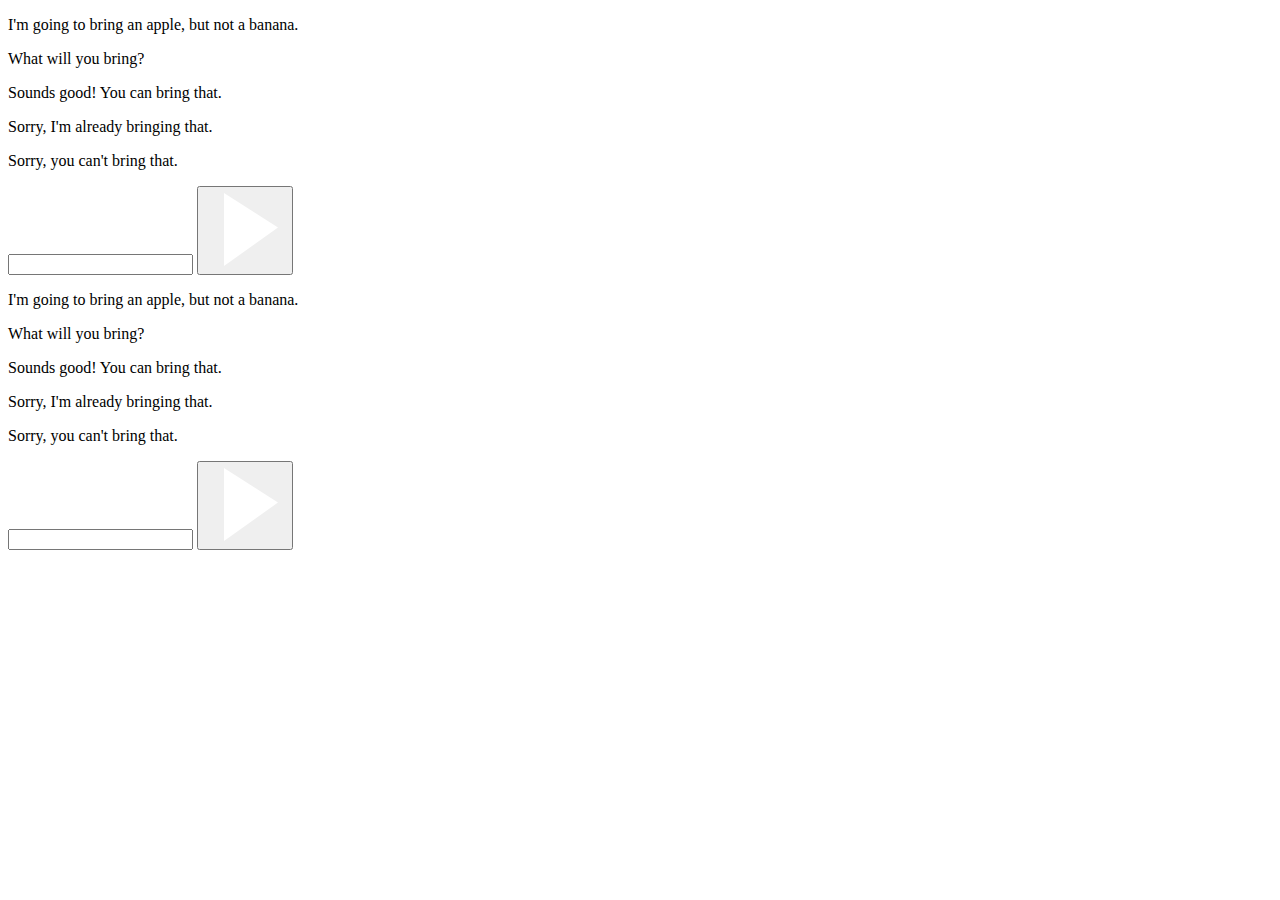
==== index_multipage.html @ d632273c "Uploads site" ====
<!DOCTYPE html>
<html lang="en">
<head>
	<meta charset="UTF-8">
	<style type="text/css"></style>
	<link rel="stylesheet" href="styles/styles.css">
	<link href="https://fonts.googleapis.com/css?family=Raleway:300,500" rel="stylesheet">
	<title>What can you bring through the green glass door?</title>
<style type="text/css">
	.show{
		display: block;
	}
	.hide{
		display: none;
	}
</style>

</head>

<body class="gradA">
	<section class="firstQ">
		<div class="question">
			<p class="clue">I'm going to bring an apple, but not a banana.</p>
			<p class="response"></p>
			<p class="original">What will you bring?</p>
			<p class="congrats">Sounds good! You can bring that.</p>
			<p class="apple">Sorry, I'm already bringing that.</p>
			<p class="nope">Sorry, you can't bring that.</p>
		</div>
		<div class="inputarea">
			<input id="password" type="text" name="">
			<button id="btn"><img src="images/arrow.png" class="arrow"></button>
		</div>
	</section>
	<section class="SecondQ">
		<div class="question">
			<p class="clue">I'm going to bring an apple, but not a banana.</p>
			<p class="response"></p>
			<p class="original">What will you bring?</p>
			<p class="congrats">Sounds good! You can bring that.</p>
			<p class="apple">Sorry, I'm already bringing that.</p>
			<p class="nope">Sorry, you can't bring that.</p>
		</div>
		<div class="inputarea">
			<input id="password" type="text" name="">
			<button id="btn"><img src="images/arrow.png" class="arrow"></button>
		</div>
	</section>
	<script
	  src="https://code.jquery.com/jquery-3.3.1.min.js"
	  integrity="sha256-FgpCb/KJQlLNfOu91ta32o/NMZxltwRo8QtmkMRdAu8="
	  crossorigin="anonymous">
	</script>		
	<script>

	  $(document).ready(function() {

	  	var textEntered = $("input").val();

		//answer objects
		var answers = {
			original: "What will you bring?",
			congrats: "Sounds good! You can bring",
			wrong: "Sorry, you can't bring",
			repeat: "Sorry, I'm already bringing that.",
			blank: "Don't be a freeloader. Try to bring something."
		};

		var accepted = [
			"aa",
			"bb",
			"cc",
			"dd",
			"ee",
			"ff",
			"gg",
			"hh",
			"ii",
			"jj",
			"kk",
			"ll",
			"mm",
			"nn",
			"oo",
			"pp",
			"qq",
			"rr",
			"ss",
			"tt",
			"uu",
			"vv",
			"ww",
			"xx",
			"yy",
			"zz"
		];


		$("button").click(function() {

			var textEntered = $("input").val();
				$("p.apple,p.congrats,p.nope,p.response").hide();
				$(".inputarea").removeClass("shake");

			if(textEntered.includes("apple")){
				$("p.original").fadeOut();
				$("p.response").fadeIn();
				$("p.response").html(answers.repeat);
				$(".inputarea").addClass("shake");
			}

			if(textEntered == "" || textEntered == "nothing"){
				$("p.original").fadeOut();
				$("p.response").fadeIn();
				$("p.response").html(answers.blank);
				$(".inputarea").addClass("shake");
			
			}

			var correct = false;

			for (var a of accepted){
			if(textEntered.includes(a) /*&& textEntered !=="apple" && textEntered !=="an apple" && textEntered !=="apples" && textEntered !=="nothing"*/){

				$("p.original").fadeOut();
				$("p.response").fadeIn();
				$("p.response").html(answers.congrats + " " + textEntered + ".");
				correct = true
				break;
			}}
			
			if (!correct)	
			{
				//add if statement for apples and nothing//

				$("p.original").fadeOut();
				$("p.response").fadeIn();
				$("p.response").html(answers.wrong + " " + textEntered + ".");
				$(".inputarea").addClass("shake");
			}



			/*$('form').submit(function(event){
			    event.preventDefault();
			    var match = 'Nailed It!';
			    var noMatch = 'Bummer...Try Again!'
			    
			    var str = $('input').val();
			    
			    var result = str.match(/(\w)\1/) ? match : noMatch;
			    $('div').text(result).hide().fadeIn();
			    this.reset();
			    //$('section').css('top', '-50%');
  });*/

			
		});


		//This allows the Enter key to be used to click buttton
		var input = $("#password");

		input.on("keyup", function(event) {
		  // Cancel the default action, if needed
		  event.preventDefault();
		  // Number 13 is the "Enter" key on the keyboard
		  if (event.keyCode === 13) {
		    // Trigger the button element with a click
		    $("#btn").click();
			}
		});
		


		});
	</script>
</body>
</html>
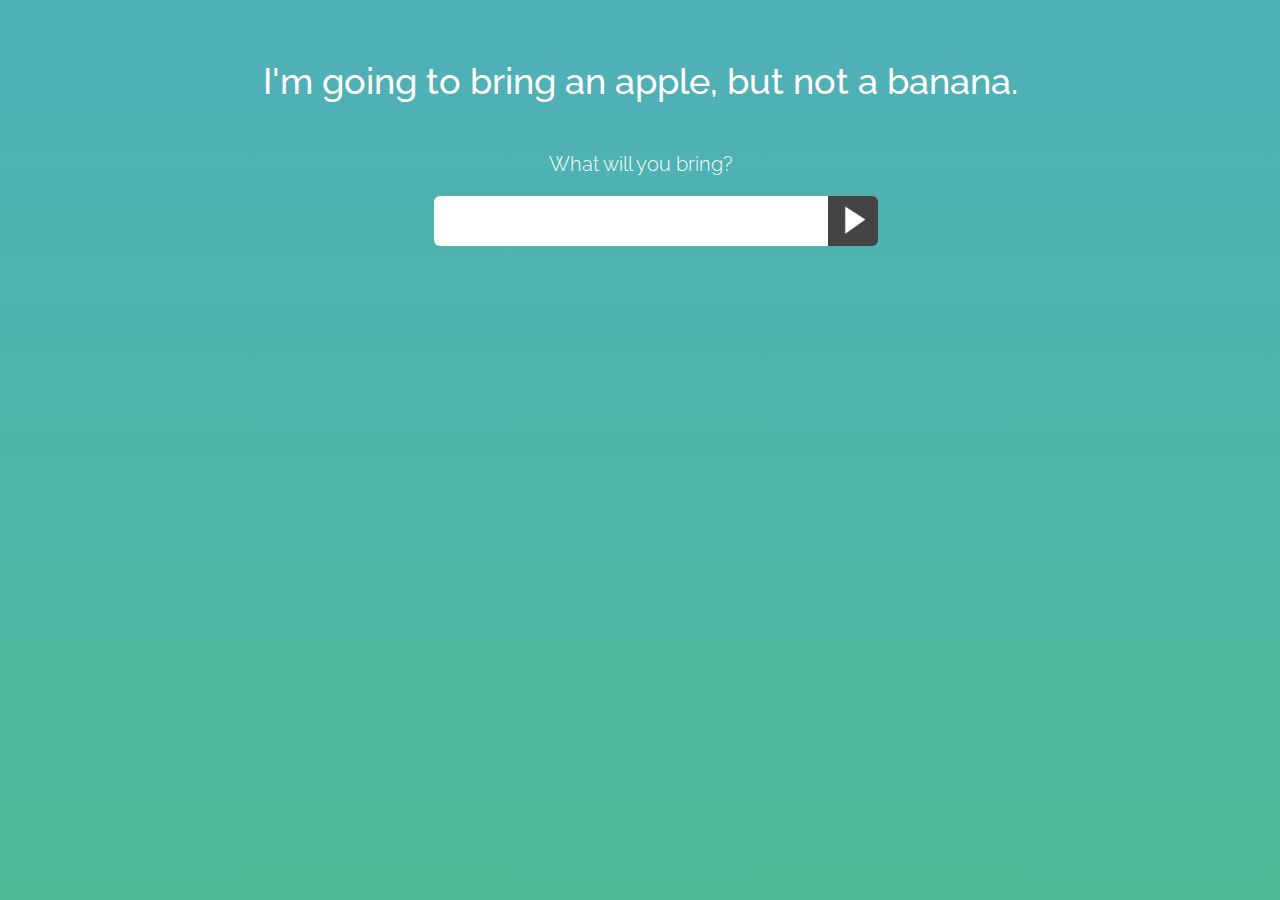
==== commit a3a39d7b: "updates project" ====
--- a/index_multipage.html
+++ b/index_multipage.html
@@ -3,49 +3,62 @@
 <head>
 	<meta charset="UTF-8">
 	<style type="text/css"></style>
-	<link rel="stylesheet" href="styles/styles.css">
+	<link rel="stylesheet" href="styles/styles_multi.css">
 	<link href="https://fonts.googleapis.com/css?family=Raleway:300,500" rel="stylesheet">
 	<title>What can you bring through the green glass door?</title>
-<style type="text/css">
-	.show{
-		display: block;
-	}
-	.hide{
-		display: none;
-	}
-</style>
 
 </head>
 
-<body class="gradA">
+<body>
 	<section class="firstQ">
 		<div class="question">
 			<p class="clue">I'm going to bring an apple, but not a banana.</p>
+			<p class="original">What will you bring?</p>
 			<p class="response"></p>
-			<p class="original">What will you bring?</p>
-			<p class="congrats">Sounds good! You can bring that.</p>
-			<p class="apple">Sorry, I'm already bringing that.</p>
-			<p class="nope">Sorry, you can't bring that.</p>
 		</div>
 		<div class="inputarea">
-			<input id="password" type="text" name="">
+			<input id="password1" type="text" name="">
 			<button id="btn"><img src="images/arrow.png" class="arrow"></button>
 		</div>
+		<div class="inputarea">	
+			<a href="#secondQ"><button class="next" id="next1"><p>NEXT</p></button></a>
+		</div>	
 	</section>
-	<section class="SecondQ">
+
+	<!-- section2-->
+
+	<section class="secondQ" id="secondQ">
 		<div class="question">
-			<p class="clue">I'm going to bring an apple, but not a banana.</p>
-			<p class="response"></p>
-			<p class="original">What will you bring?</p>
-			<p class="congrats">Sounds good! You can bring that.</p>
-			<p class="apple">Sorry, I'm already bringing that.</p>
-			<p class="nope">Sorry, you can't bring that.</p>
-		</div>
-		<div class="inputarea">
-			<input id="password" type="text" name="">
-			<button id="btn"><img src="images/arrow.png" class="arrow"></button>
+			<p class="clue">I'm going to bring a zipper but not a button</p>
+			<p class="original2">What will you bring?</p>
+			<p class="response2"></p>
+		</div>
+		<div id="inputarea2" class="inputarea">
+			<input id="password2" type="text" name="">
+			<button id="btn2"><img src="images/arrow.png" class="arrow"></button>	
+		</div>	
+		<div class="inputarea">	
+			<a href="#thirdQ"><button class="next" id="next2"><p>NEXT</p></button></a>
 		</div>
 	</section>
+
+	<!-- section3-->
+
+	<section class="thirdQ" id="thirdQ">
+		<div class="question">
+			<p class="clue">I'm going to bring an umbrella, but not a hat.</p>
+			<p class="original3">What will you bring?</p>
+			<p class="response3"></p>
+		</div>
+		<div id="inputarea3" class="inputarea">
+			<input id="password3" type="text" name="">
+			<button id="btn3"><img src="images/arrow.png" class="arrow"></button>	
+		</div>	
+		<div class="inputarea">	
+			<button class="next" id="next3"><p>Woohoo!</p></button>
+		</div>
+	</section>
+
 	<script
 	  src="https://code.jquery.com/jquery-3.3.1.min.js"
 	  integrity="sha256-FgpCb/KJQlLNfOu91ta32o/NMZxltwRo8QtmkMRdAu8="
@@ -95,22 +108,34 @@
 			"zz"
 		];
 
-
-		$("button").click(function() {
+		$("#next1").click(function() {
+			$("section.secondQ").show();	
+		});
+
+		$("#next2").click(function() {
+			$("section.thirdQ").show();	
+		});
+
+		$("#next3").click(function() {
+			alert("You are an excellent decoder!");	
+		});
+
+
+		$("#btn").click(function() {
 
 			var textEntered = $("input").val();
 				$("p.apple,p.congrats,p.nope,p.response").hide();
 				$(".inputarea").removeClass("shake");
 
-			if(textEntered.includes("apple")){
-				$("p.original").fadeOut();
+			if(textEntered == ("apple")){
+				$("p.original").hide();
 				$("p.response").fadeIn();
 				$("p.response").html(answers.repeat);
 				$(".inputarea").addClass("shake");
 			}
 
 			if(textEntered == "" || textEntered == "nothing"){
-				$("p.original").fadeOut();
+				$("p.original").hide();
 				$("p.response").fadeIn();
 				$("p.response").html(answers.blank);
 				$(".inputarea").addClass("shake");
@@ -120,46 +145,124 @@
 			var correct = false;
 
 			for (var a of accepted){
-			if(textEntered.includes(a) /*&& textEntered !=="apple" && textEntered !=="an apple" && textEntered !=="apples" && textEntered !=="nothing"*/){
-
-				$("p.original").fadeOut();
+			if(textEntered.includes(a) & textEntered!=("apple"))
+			{
+
+				$("p.original").hide();
 				$("p.response").fadeIn();
 				$("p.response").html(answers.congrats + " " + textEntered + ".");
+				$("#next1").fadeIn();
 				correct = true
 				break;
 			}}
 			
-			if (!correct)	
+			if (!correct & textEntered3!=("nothing") & textEntered3!=("") & textEntered3!=("apple"))	
 			{
 				//add if statement for apples and nothing//
 
-				$("p.original").fadeOut();
+				$("p.original").hide();
 				$("p.response").fadeIn();
 				$("p.response").html(answers.wrong + " " + textEntered + ".");
 				$(".inputarea").addClass("shake");
 			}
 
-
-
-			/*$('form').submit(function(event){
-			    event.preventDefault();
-			    var match = 'Nailed It!';
-			    var noMatch = 'Bummer...Try Again!'
-			    
-			    var str = $('input').val();
-			    
-			    var result = str.match(/(\w)\1/) ? match : noMatch;
-			    $('div').text(result).hide().fadeIn();
-			    this.reset();
-			    //$('section').css('top', '-50%');
-  });*/
+			
+		});
+
+		//second section
+
+		var textEntered2 = $("#password2").val();
+
+		$("#btn2").click(function() {
+
+			$(".inputarea").removeClass("shake");
+
+			var textEntered2 = $("#password2").val();
+
+			if(textEntered2 == ("zipper")){
+				$("p.original2").hide();
+				$("p.response2").fadeIn();
+				$("p.response2").html(answers.repeat);
+				$("#inputarea2").addClass("shake");
+			}
+
+			if(textEntered2 == "" || textEntered2 == "nothing"){
+				$("p.original2").hide();
+				$("p.response2").fadeIn();
+				$("p.response2").html(answers.blank);
+				$("#inputarea2").addClass("shake");
+			}
+
+			var correct = false;
+
+			if(textEntered2.includes("er") & textEntered2!=("zipper")){
+
+				$("p.original2").hide();
+				$("p.response2").fadeIn();
+				$("p.response2").html(answers.congrats + " " + textEntered2 + ".");
+				$("#next2").fadeIn();
+				correct = true;
+			}
+			
+			if (!correct & textEntered2!=("nothing") & textEntered2!=("") & textEntered2!=("zipper"))
+			{
+				$("p.original2").hide();
+				$("p.response2").fadeIn();
+				$("p.response2").html(answers.wrong + " " + textEntered2 + ".");
+				$("#inputarea2").addClass("shake");
+			}
+
+			
+		});
+
+		//third section
+
+		var textEntered3 = $("#password3").val();
+
+		$("#btn3").click(function() {
+
+			var textEntered3 = $("#password3").val();
+				$(".inputarea").removeClass("shake");
+
+			if(textEntered3 == ("umbrella")){
+				$("p.original3").hide();
+				$("p.response3").fadeIn();
+				$("p.response3").html(answers.repeat);
+				$(".inputarea").addClass("shake");
+			}
+
+			if(textEntered3 == "" || textEntered3 == "nothing"){
+				$("p.original3").hide();
+				$("p.response3").fadeIn();
+				$("p.response3").html(answers.blank);
+				$(".inputarea").addClass("shake");
+			}
+
+			var correct = false;
+
+			if(textEntered3.includes("um") & textEntered3!=("umbrella")){
+
+				$("p.original3").hide();
+				$("p.response3").fadeIn();
+				$("p.response3").html(answers.congrats + " " + textEntered3 + ".");
+				$("#next3").fadeIn();
+				correct = true;
+			}
+			
+			if (!correct & textEntered3!=("nothing") & textEntered3!=("") & textEntered3!=("umbrella"))	
+			{
+				$("p.original3").hide();
+				$("p.response3").fadeIn();
+				$("p.response3").html(answers.wrong + " " + textEntered3 + ".");
+				$(".inputarea").addClass("shake");
+			}
 
 			
 		});
 
 
 		//This allows the Enter key to be used to click buttton
-		var input = $("#password");
+		var input = $("#password1");
 
 		input.on("keyup", function(event) {
 		  // Cancel the default action, if needed
@@ -170,10 +273,35 @@
 		    $("#btn").click();
 			}
 		});
-		
-
+
+		//This allows the Enter key to be used to click buttton
+		var input = $("#password2");
+
+		input.on("keyup", function(event) {
+		  // Cancel the default action, if needed
+		  event.preventDefault();
+		  // Number 13 is the "Enter" key on the keyboard
+		  if (event.keyCode === 13) {
+		    // Trigger the button element with a click
+		    $("#btn2").click();
+			}
+		});
+
+				//This allows the Enter key to be used to click buttton
+		var input = $("#password3");
+
+		input.on("keyup", function(event) {
+		  // Cancel the default action, if needed
+		  event.preventDefault();
+		  // Number 13 is the "Enter" key on the keyboard
+		  if (event.keyCode === 13) {
+		    // Trigger the button element with a click
+		    $("#btn3").click();
+			}
+		});
 
 		});
 	</script>
+
 </body>
-</html>+</html>
--- a/styles/styles_multi.css
+++ b/styles/styles_multi.css
@@ -0,0 +1,149 @@
+* {
+	box-sizing: border-box;
+	margin: 0;
+	padding: 0;
+	font-family: sans-serif;
+	text-align: center;
+}
+
+body{
+	display: flex;
+	justify-content: center;
+	flex-wrap: wrap;
+}
+
+p {
+	color: #fff;
+	font-family: 'Raleway', sans-serif;
+	font-size:20px;
+	font-weight: 300;
+
+}
+
+.clue{
+	font-size: 36px;
+	width: 80vw;
+	margin:60px 10vw 50px 10vw;
+	font-weight: 500;
+}
+
+input{
+	height: 50px;
+	width: 400px;
+	margin:20px 0 20px 4vw;
+	border:none;
+	font-size: 20px;
+	display: inline-block;
+	border-radius: 6px 0px 0px 6px;
+	outline: none;
+}
+
+a{
+	text-decoration: none;
+}
+
+#btn, #btn2, #btn3{
+	height: 50px;
+	width: 50px;
+	margin: 20px 20px 20px -6px;
+	border-radius: 0px 6px 6px 0px;
+}
+
+button{
+	border:none;
+	background-color: #444;
+	outline: none;
+}
+
+button:hover{
+	background-color: #333;
+}
+
+.firstQ{
+	background: linear-gradient(#4fb0b9, #4fb997);
+	height: 100vh;
+}
+
+.secondQ{
+	background: linear-gradient(#7a65ac, #4775ad);
+	height: 100vh;
+	display: none;
+}
+
+.thirdQ{
+	background: linear-gradient(#c54e4d, #e3c255);
+	height: 100vh;
+	display: none;
+}
+
+
+.inputarea{
+	display: flex;
+	justify-content: center;
+	margin-top: 0;
+}
+
+.shake{
+	animation: shake .8s both;
+	transform: translate3d(0,0,0);
+}
+
+@keyframes shake {
+	  10%, 90% {
+	    transform: translate3d(-1px, 0, 0);
+	  }
+	  
+	  20%, 80% {
+	    transform: translate3d(2px, 0, 0);
+	  }
+
+	  30%, 50%, 70% {
+	    transform: translate3d(-4px, 0, 0);
+	  }
+
+	  40%, 60% {
+	    transform: translate3d(4px, 0, 0);
+	  }
+	}
+
+.arrow{
+	width: 30px;
+	height: 30px;
+}
+
+.next{
+	display: none;
+	justify-content: center;
+	margin-top: 50px;
+	height: 40px;
+	width: 20vw;
+	padding: 8px;
+	border-radius: 6px;
+	outline: none;
+}
+
+#next2{
+	
+}
+
+.congrats{
+	display: none;
+}
+
+.apple{
+	display: none;
+}
+
+.nope{
+	display: none;
+}
+
+/*@media (max-width:500px){
+			input{
+				width: 80vw;
+			}
+			.inputarea{
+				width: calc(90vw + 50px);
+			}
+		}
+*/